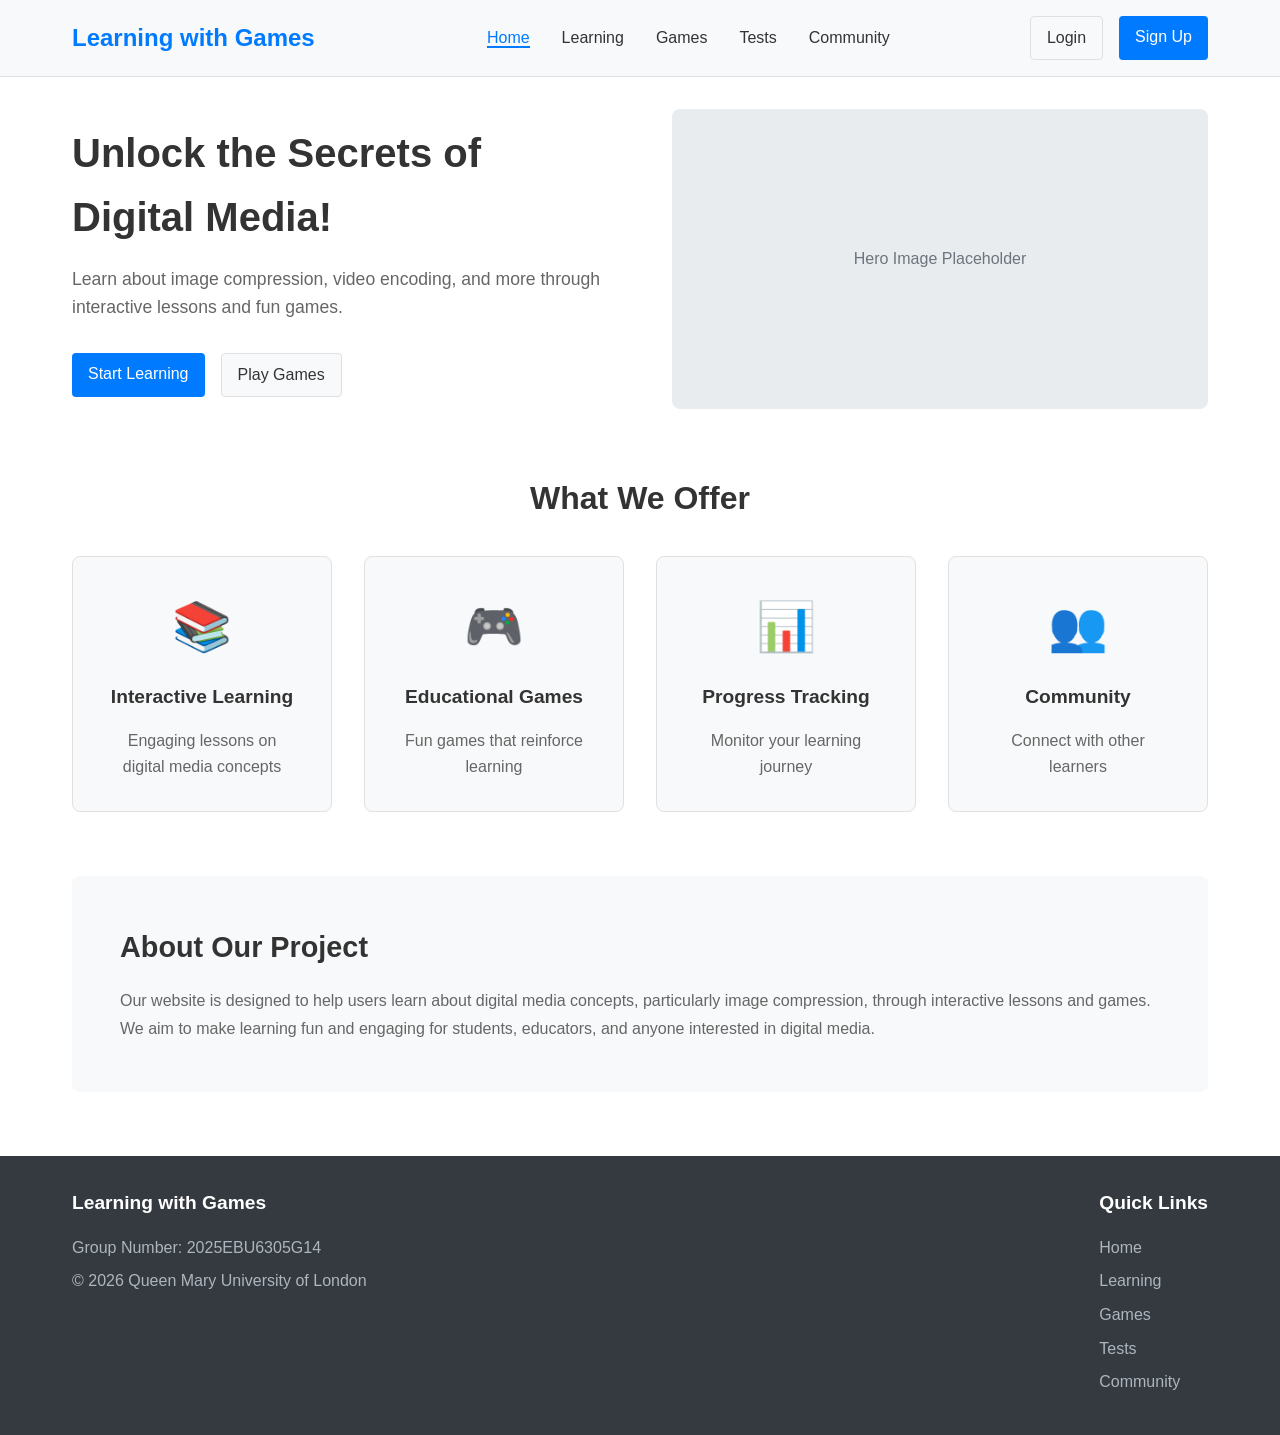
==== index.html @ c6e52310 "Create Home Page version1 with basic structure and functionality" ====
<!DOCTYPE html>
<html lang="en">
<head>
    <meta charset="UTF-8">
    <meta name="viewport" content="width=device-width, initial-scale=1.0">
    <title>Learning with Games - Home</title>
    <link rel="stylesheet" href="styles.css">
</head>
<body>
    <header>
        <nav>
            <div class="logo">
                <h1>Learning with Games</h1>
            </div>
            <ul class="nav-links">
                <li><a href="index.html" class="active">Home</a></li>
                <li><a href="learning.html">Learning</a></li>
                <li><a href="games.html">Games</a></li>
                <li><a href="test.html">Tests</a></li>
                <li><a href="community.html">Community</a></li>
            </ul>
            <div class="auth-buttons">
                <a href="#" class="btn btn-secondary">Login</a>
                <a href="#" class="btn btn-primary">Sign Up</a>
            </div>
        </nav>
    </header>

    <main>
        <section class="hero">
            <div class="hero-content">
                <h2>Unlock the Secrets of Digital Media!</h2>
                <p>Learn about image compression, video encoding, and more through interactive lessons and fun games.</p>
                <div class="hero-buttons">
                    <a href="learning.html" class="btn btn-primary">Start Learning</a>
                    <a href="games.html" class="btn btn-secondary">Play Games</a>
                </div>
            </div>
            <div class="hero-image">
                <div class="placeholder-image">Hero Image Placeholder</div>
            </div>
        </section>

        <section class="features">
            <h3>What We Offer</h3>
            <div class="feature-cards">
                <div class="feature-card">
                    <div class="card-icon">📚</div>
                    <h4>Interactive Learning</h4>
                    <p>Engaging lessons on digital media concepts</p>
                </div>
                <div class="feature-card">
                    <div class="card-icon">🎮</div>
                    <h4>Educational Games</h4>
                    <p>Fun games that reinforce learning</p>
                </div>
                <div class="feature-card">
                    <div class="card-icon">📊</div>
                    <h4>Progress Tracking</h4>
                    <p>Monitor your learning journey</p>
                </div>
                <div class="feature-card">
                    <div class="card-icon">👥</div>
                    <h4>Community</h4>
                    <p>Connect with other learners</p>
                </div>
            </div>
        </section>

        <section class="about">
            <div class="about-content">
                <h3>About Our Project</h3>
                <p>Our website is designed to help users learn about digital media concepts, particularly image compression, through interactive lessons and games. We aim to make learning fun and engaging for students, educators, and anyone interested in digital media.</p>
            </div>
        </section>
    </main>

    <footer>
        <div class="footer-content">
            <div class="footer-info">
                <h4>Learning with Games</h4>
                <p>Group Number: 2025EBU6305G14</p>
                <p>© 2026 Queen Mary University of London</p>
            </div>
            <div class="footer-links">
                <h4>Quick Links</h4>
                <ul>
                    <li><a href="index.html">Home</a></li>
                    <li><a href="learning.html">Learning</a></li>
                    <li><a href="games.html">Games</a></li>
                    <li><a href="test.html">Tests</a></li>
                    <li><a href="community.html">Community</a></li>
                </ul>
            </div>
        </div>
    </footer>

    <script src="script.js"></script>
</body>
</html>
---- styles.css ----
* {
    margin: 0;
    padding: 0;
    box-sizing: border-box;
}

body {
    font-family: Arial, sans-serif;
    line-height: 1.6;
    color: #333;
}

header {
    background-color: #f8f9fa;
    padding: 1rem 0;
    border-bottom: 1px solid #e0e0e0;
}

nav {
    display: flex;
    justify-content: space-between;
    align-items: center;
    max-width: 1200px;
    margin: 0 auto;
    padding: 0 2rem;
}

.logo h1 {
    font-size: 1.5rem;
    color: #007bff;
}

.nav-links {
    display: flex;
    list-style: none;
}

.nav-links li {
    margin-left: 2rem;
}

.nav-links a {
    text-decoration: none;
    color: #333;
    font-weight: 500;
}

.nav-links a.active {
    color: #007bff;
    border-bottom: 2px solid #007bff;
}

.auth-buttons {
    display: flex;
    gap: 1rem;
}

.btn {
    padding: 0.5rem 1rem;
    border: none;
    border-radius: 4px;
    text-decoration: none;
    font-weight: 500;
    cursor: pointer;
}

.btn-primary {
    background-color: #007bff;
    color: white;
}

.btn-secondary {
    background-color: #f8f9fa;
    color: #333;
    border: 1px solid #e0e0e0;
}

main {
    max-width: 1200px;
    margin: 0 auto;
    padding: 2rem;
}

.hero {
    display: flex;
    align-items: center;
    gap: 4rem;
    margin-bottom: 4rem;
}

.hero-content {
    flex: 1;
}

.hero-content h2 {
    font-size: 2.5rem;
    margin-bottom: 1rem;
    color: #333;
}

.hero-content p {
    font-size: 1.1rem;
    margin-bottom: 2rem;
    color: #666;
}

.hero-buttons {
    display: flex;
    gap: 1rem;
}

.hero-image {
    flex: 1;
}

.placeholder-image {
    width: 100%;
    height: 300px;
    background-color: #e9ecef;
    display: flex;
    align-items: center;
    justify-content: center;
    border-radius: 8px;
    color: #6c757d;
}

.features {
    margin-bottom: 4rem;
}

.features h3 {
    font-size: 2rem;
    text-align: center;
    margin-bottom: 2rem;
    color: #333;
}

.feature-cards {
    display: grid;
    grid-template-columns: repeat(auto-fit, minmax(250px, 1fr));
    gap: 2rem;
}

.feature-card {
    background-color: #f8f9fa;
    padding: 2rem;
    border-radius: 8px;
    text-align: center;
    border: 1px solid #e0e0e0;
}

.card-icon {
    font-size: 3rem;
    margin-bottom: 1rem;
}

.feature-card h4 {
    font-size: 1.2rem;
    margin-bottom: 1rem;
    color: #333;
}

.feature-card p {
    color: #666;
}

.about {
    background-color: #f8f9fa;
    padding: 3rem;
    border-radius: 8px;
    margin-bottom: 2rem;
}

.about h3 {
    font-size: 1.8rem;
    margin-bottom: 1rem;
    color: #333;
}

.about p {
    color: #666;
    line-height: 1.8;
}

footer {
    background-color: #343a40;
    color: white;
    padding: 2rem 0;
}

.footer-content {
    max-width: 1200px;
    margin: 0 auto;
    padding: 0 2rem;
    display: flex;
    justify-content: space-between;
}

.footer-info h4 {
    font-size: 1.2rem;
    margin-bottom: 1rem;
}

.footer-info p {
    margin-bottom: 0.5rem;
    color: #adb5bd;
}

.footer-links h4 {
    font-size: 1.2rem;
    margin-bottom: 1rem;
}

.footer-links ul {
    list-style: none;
}

.footer-links li {
    margin-bottom: 0.5rem;
}

.footer-links a {
    color: #adb5bd;
    text-decoration: none;
}

.footer-links a:hover {
    color: white;
}

@media (max-width: 768px) {
    nav {
        flex-direction: column;
        gap: 1rem;
        padding: 1rem;
    }

    .nav-links {
        flex-wrap: wrap;
        justify-content: center;
    }

    .nav-links li {
        margin: 0 1rem;
    }

    .hero {
        flex-direction: column;
        text-align: center;
        gap: 2rem;
    }

    .footer-content {
        flex-direction: column;
        gap: 2rem;
    }
}
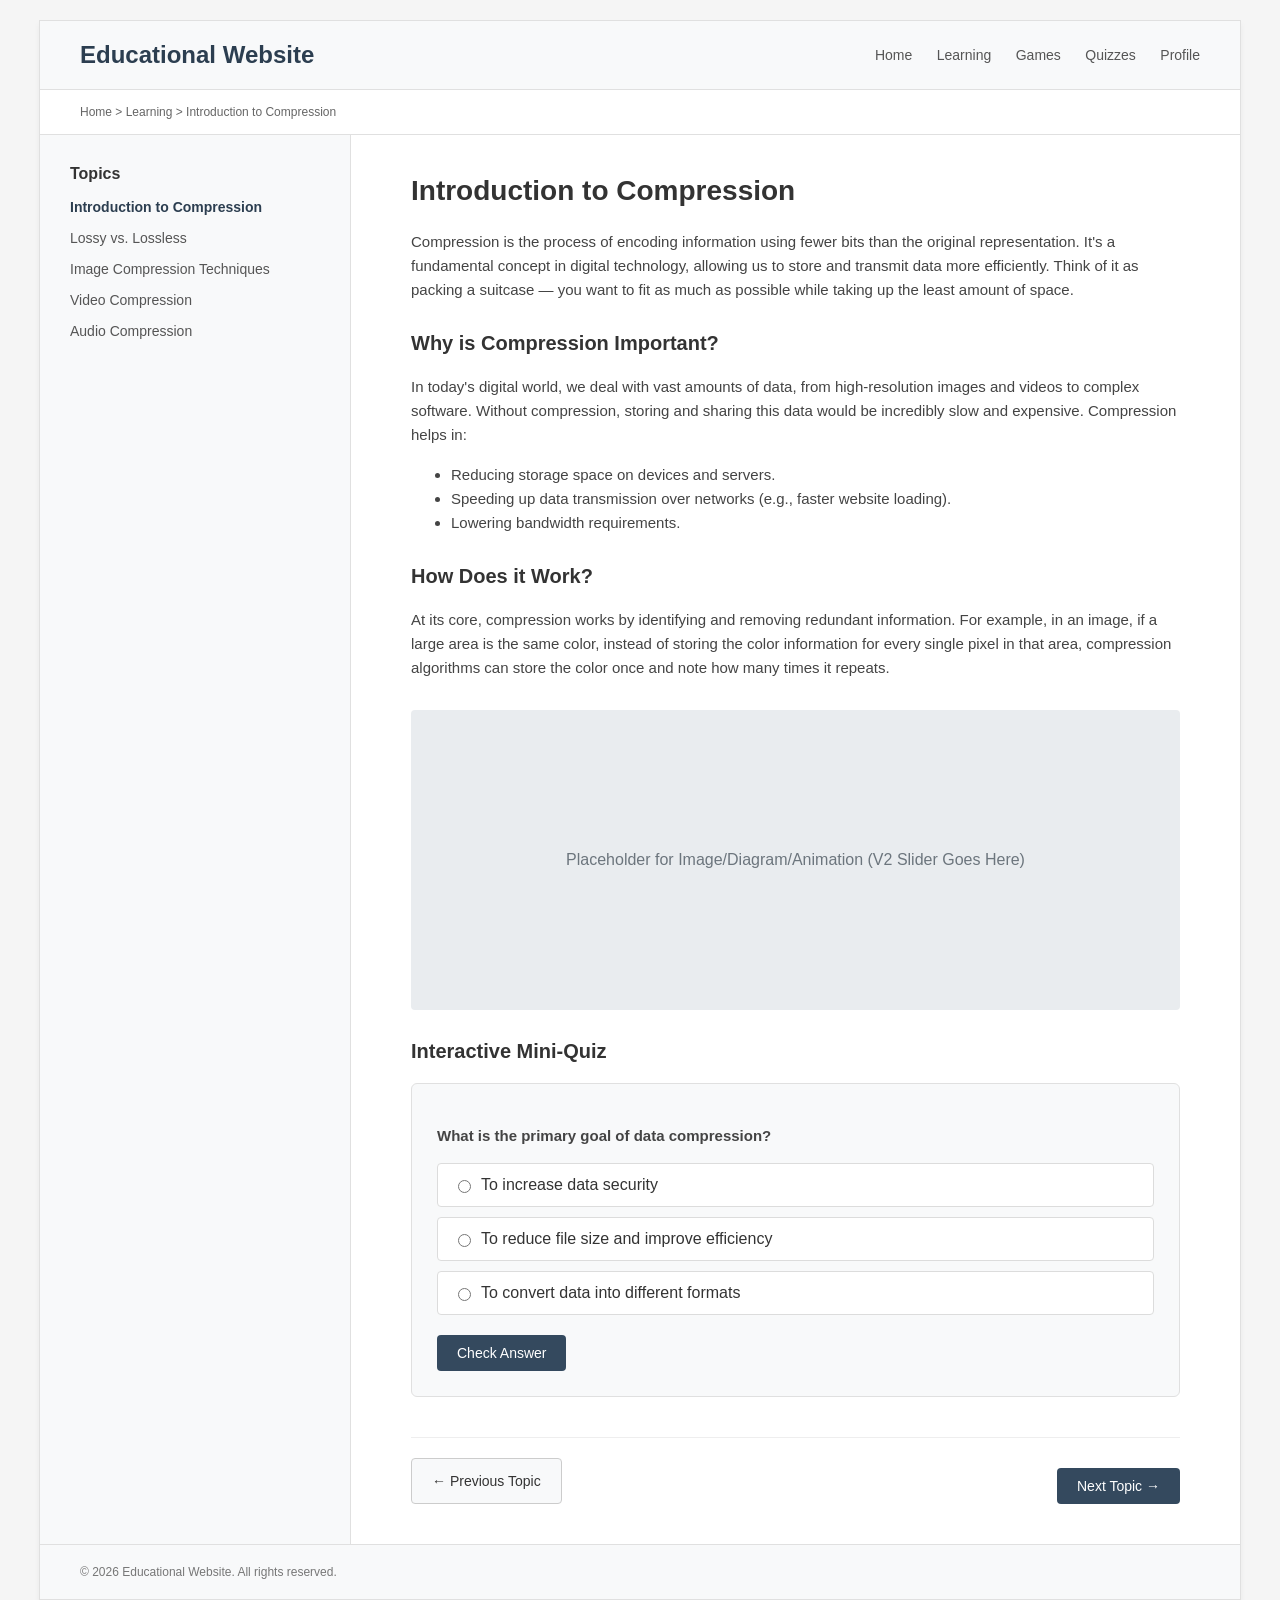
==== commit 343ea9d0: "feat(learning-page): add initial structure and layout for image compression" ====
--- a/index.html
+++ b/index.html
@@ -3,98 +3,265 @@
 <head>
     <meta charset="UTF-8">
     <meta name="viewport" content="width=device-width, initial-scale=1.0">
-    <title>Learning with Games - Home</title>
-    <link rel="stylesheet" href="styles.css">
+    <title>Educational Website - Introduction to Compression</title>
+    <style>
+        /* Basic reset and global styles */
+        body {
+            font-family: -apple-system, BlinkMacSystemFont, "Segoe UI", Roboto, Helvetica, Arial, sans-serif;
+            background-color: #f5f5f5;
+            color: #333;
+            margin: 0;
+            padding: 20px;
+            display: flex;
+            justify-content: center;
+        }
+
+        /* Main container, simulating the white artboard in the prototype */
+        .container {
+            background-color: #ffffff;
+            width: 100%;
+            max-width: 1200px;
+            border: 1px solid #e0e0e0;
+            box-shadow: 0 4px 6px rgba(0,0,0,0.05);
+            display: flex;
+            flex-direction: column;
+        }
+
+        /* --- Top Navigation Bar --- */
+        header {
+            background-color: #f8f9fa;
+            padding: 20px 40px;
+            display: flex;
+            justify-content: space-between;
+            align-items: center;
+            border-bottom: 1px solid #e0e0e0;
+        }
+        header h1 {
+            margin: 0;
+            font-size: 24px;
+            color: #2c3e50;
+        }
+        .nav-links a {
+            text-decoration: none;
+            color: #555;
+            margin-left: 20px;
+            font-size: 14px;
+            font-weight: 500;
+        }
+        .nav-links a:hover { color: #000; }
+
+        /* --- Breadcrumb Navigation --- */
+        .breadcrumbs {
+            padding: 15px 40px;
+            font-size: 12px;
+            color: #666;
+            border-bottom: 1px solid #e0e0e0;
+        }
+
+        /* --- Core Layout: Sidebar + Main Content Area --- */
+        .main-layout {
+            display: flex;
+            flex-direction: row;
+            min-height: 800px; /* Stretch height for better visual structure */
+        }
+
+        /* Sidebar Navigation */
+        aside {
+            width: 250px;
+            background-color: #f8f9fa;
+            padding: 30px;
+            border-right: 1px solid #e0e0e0;
+        }
+        aside h3 {
+            margin-top: 0;
+            font-size: 16px;
+        }
+        aside ul {
+            list-style: none;
+            padding: 0;
+            margin: 0;
+        }
+        aside li {
+            margin-bottom: 15px;
+            font-size: 14px;
+            color: #555;
+            cursor: pointer;
+        }
+        aside li.active {
+            font-weight: bold;
+            color: #2c3e50;
+        }
+
+        /* Main Content Area */
+        main {
+            flex: 1; /* Takes up remaining horizontal space */
+            padding: 40px 60px;
+        }
+        main h2 {
+            font-size: 28px;
+            margin-top: 0;
+        }
+        main h3 {
+            font-size: 20px;
+            margin-top: 30px;
+        }
+        main p, main li {
+            font-size: 15px;
+            line-height: 1.6;
+            color: #444;
+        }
+
+        /* Image Slider Placeholder */
+        .placeholder-box {
+            background-color: #e9ecef;
+            height: 300px;
+            display: flex;
+            align-items: center;
+            justify-content: center;
+            color: #6c757d;
+            margin: 30px 0;
+            border-radius: 4px;
+        }
+
+        /* --- Quiz Section --- */
+        .quiz-section {
+            background-color: #f8f9fa;
+            border: 1px solid #e0e0e0;
+            padding: 25px;
+            border-radius: 6px;
+            margin-bottom: 40px;
+        }
+        .quiz-option {
+            background-color: #ffffff;
+            border: 1px solid #dcdcdc;
+            padding: 12px 15px;
+            margin-bottom: 10px;
+            border-radius: 4px;
+            display: flex;
+            align-items: center;
+        }
+        .quiz-option input {
+            margin-right: 10px;
+        }
+
+        /* --- Button Styles --- */
+        .btn-primary {
+            background-color: #34495e;
+            color: white;
+            border: none;
+            padding: 10px 20px;
+            border-radius: 4px;
+            cursor: pointer;
+            font-size: 14px;
+            margin-top: 10px;
+        }
+        .btn-primary:hover { background-color: #2c3e50; }
+
+        .btn-secondary {
+            background-color: #f8f9fa;
+            color: #333;
+            border: 1px solid #ccc;
+            padding: 10px 20px;
+            border-radius: 4px;
+            cursor: pointer;
+            font-size: 14px;
+        }
+
+        .bottom-nav {
+            display: flex;
+            justify-content: space-between;
+            margin-top: 40px;
+            padding-top: 20px;
+            border-top: 1px solid #eee;
+        }
+
+        /* --- Footer Copyright --- */
+        footer {
+            background-color: #f8f9fa;
+            padding: 20px 40px;
+            font-size: 12px;
+            color: #777;
+            border-top: 1px solid #e0e0e0;
+        }
+    </style>
 </head>
 <body>
+
+<div class="container">
     <header>
-        <nav>
-            <div class="logo">
-                <h1>Learning with Games</h1>
+        <h1>Educational Website</h1>
+        <div class="nav-links">
+            <a href="#">Home</a>
+            <a href="#">Learning</a>
+            <a href="#">Games</a>
+            <a href="#">Quizzes</a>
+            <a href="#">Profile</a>
+        </div>
+    </header>
+
+    <div class="breadcrumbs">
+        Home > Learning > Introduction to Compression
+    </div>
+
+    <div class="main-layout">
+        <aside>
+            <h3>Topics</h3>
+            <ul>
+                <li class="active">Introduction to Compression</li>
+                <li>Lossy vs. Lossless</li>
+                <li>Image Compression Techniques</li>
+                <li>Video Compression</li>
+                <li>Audio Compression</li>
+            </ul>
+        </aside>
+
+        <main>
+            <h2>Introduction to Compression</h2>
+            <p>Compression is the process of encoding information using fewer bits than the original representation. It's a fundamental concept in digital technology, allowing us to store and transmit data more efficiently. Think of it as packing a suitcase — you want to fit as much as possible while taking up the least amount of space.</p>
+
+            <h3>Why is Compression Important?</h3>
+            <p>In today's digital world, we deal with vast amounts of data, from high-resolution images and videos to complex software. Without compression, storing and sharing this data would be incredibly slow and expensive. Compression helps in:</p>
+            <ul>
+                <li>Reducing storage space on devices and servers.</li>
+                <li>Speeding up data transmission over networks (e.g., faster website loading).</li>
+                <li>Lowering bandwidth requirements.</li>
+            </ul>
+
+            <h3>How Does it Work?</h3>
+            <p>At its core, compression works by identifying and removing redundant information. For example, in an image, if a large area is the same color, instead of storing the color information for every single pixel in that area, compression algorithms can store the color once and note how many times it repeats.</p>
+
+            <div class="placeholder-box">
+                Placeholder for Image/Diagram/Animation (V2 Slider Goes Here)
             </div>
-            <ul class="nav-links">
-                <li><a href="index.html" class="active">Home</a></li>
-                <li><a href="learning.html">Learning</a></li>
-                <li><a href="games.html">Games</a></li>
-                <li><a href="test.html">Tests</a></li>
-                <li><a href="community.html">Community</a></li>
-            </ul>
-            <div class="auth-buttons">
-                <a href="#" class="btn btn-secondary">Login</a>
-                <a href="#" class="btn btn-primary">Sign Up</a>
+
+            <h3>Interactive Mini-Quiz</h3>
+            <div class="quiz-section">
+                <p><strong>What is the primary goal of data compression?</strong></p>
+
+                <label class="quiz-option">
+                    <input type="radio" name="quiz1"> To increase data security
+                </label>
+                <label class="quiz-option">
+                    <input type="radio" name="quiz1"> To reduce file size and improve efficiency
+                </label>
+                <label class="quiz-option">
+                    <input type="radio" name="quiz1"> To convert data into different formats
+                </label>
+
+                <button class="btn-primary">Check Answer</button>
             </div>
-        </nav>
-    </header>
-
-    <main>
-        <section class="hero">
-            <div class="hero-content">
-                <h2>Unlock the Secrets of Digital Media!</h2>
-                <p>Learn about image compression, video encoding, and more through interactive lessons and fun games.</p>
-                <div class="hero-buttons">
-                    <a href="learning.html" class="btn btn-primary">Start Learning</a>
-                    <a href="games.html" class="btn btn-secondary">Play Games</a>
-                </div>
+
+            <div class="bottom-nav">
+                <button class="btn-secondary">← Previous Topic</button>
+                <button class="btn-primary">Next Topic →</button>
             </div>
-            <div class="hero-image">
-                <div class="placeholder-image">Hero Image Placeholder</div>
-            </div>
-        </section>
-
-        <section class="features">
-            <h3>What We Offer</h3>
-            <div class="feature-cards">
-                <div class="feature-card">
-                    <div class="card-icon">📚</div>
-                    <h4>Interactive Learning</h4>
-                    <p>Engaging lessons on digital media concepts</p>
-                </div>
-                <div class="feature-card">
-                    <div class="card-icon">🎮</div>
-                    <h4>Educational Games</h4>
-                    <p>Fun games that reinforce learning</p>
-                </div>
-                <div class="feature-card">
-                    <div class="card-icon">📊</div>
-                    <h4>Progress Tracking</h4>
-                    <p>Monitor your learning journey</p>
-                </div>
-                <div class="feature-card">
-                    <div class="card-icon">👥</div>
-                    <h4>Community</h4>
-                    <p>Connect with other learners</p>
-                </div>
-            </div>
-        </section>
-
-        <section class="about">
-            <div class="about-content">
-                <h3>About Our Project</h3>
-                <p>Our website is designed to help users learn about digital media concepts, particularly image compression, through interactive lessons and games. We aim to make learning fun and engaging for students, educators, and anyone interested in digital media.</p>
-            </div>
-        </section>
-    </main>
+        </main>
+    </div>
 
     <footer>
-        <div class="footer-content">
-            <div class="footer-info">
-                <h4>Learning with Games</h4>
-                <p>Group Number: 2025EBU6305G14</p>
-                <p>© 2026 Queen Mary University of London</p>
-            </div>
-            <div class="footer-links">
-                <h4>Quick Links</h4>
-                <ul>
-                    <li><a href="index.html">Home</a></li>
-                    <li><a href="learning.html">Learning</a></li>
-                    <li><a href="games.html">Games</a></li>
-                    <li><a href="test.html">Tests</a></li>
-                    <li><a href="community.html">Community</a></li>
-                </ul>
-            </div>
-        </div>
+        © 2026 Educational Website. All rights reserved.
     </footer>
-
-    <script src="script.js"></script>
+</div>
+
 </body>
 </html>
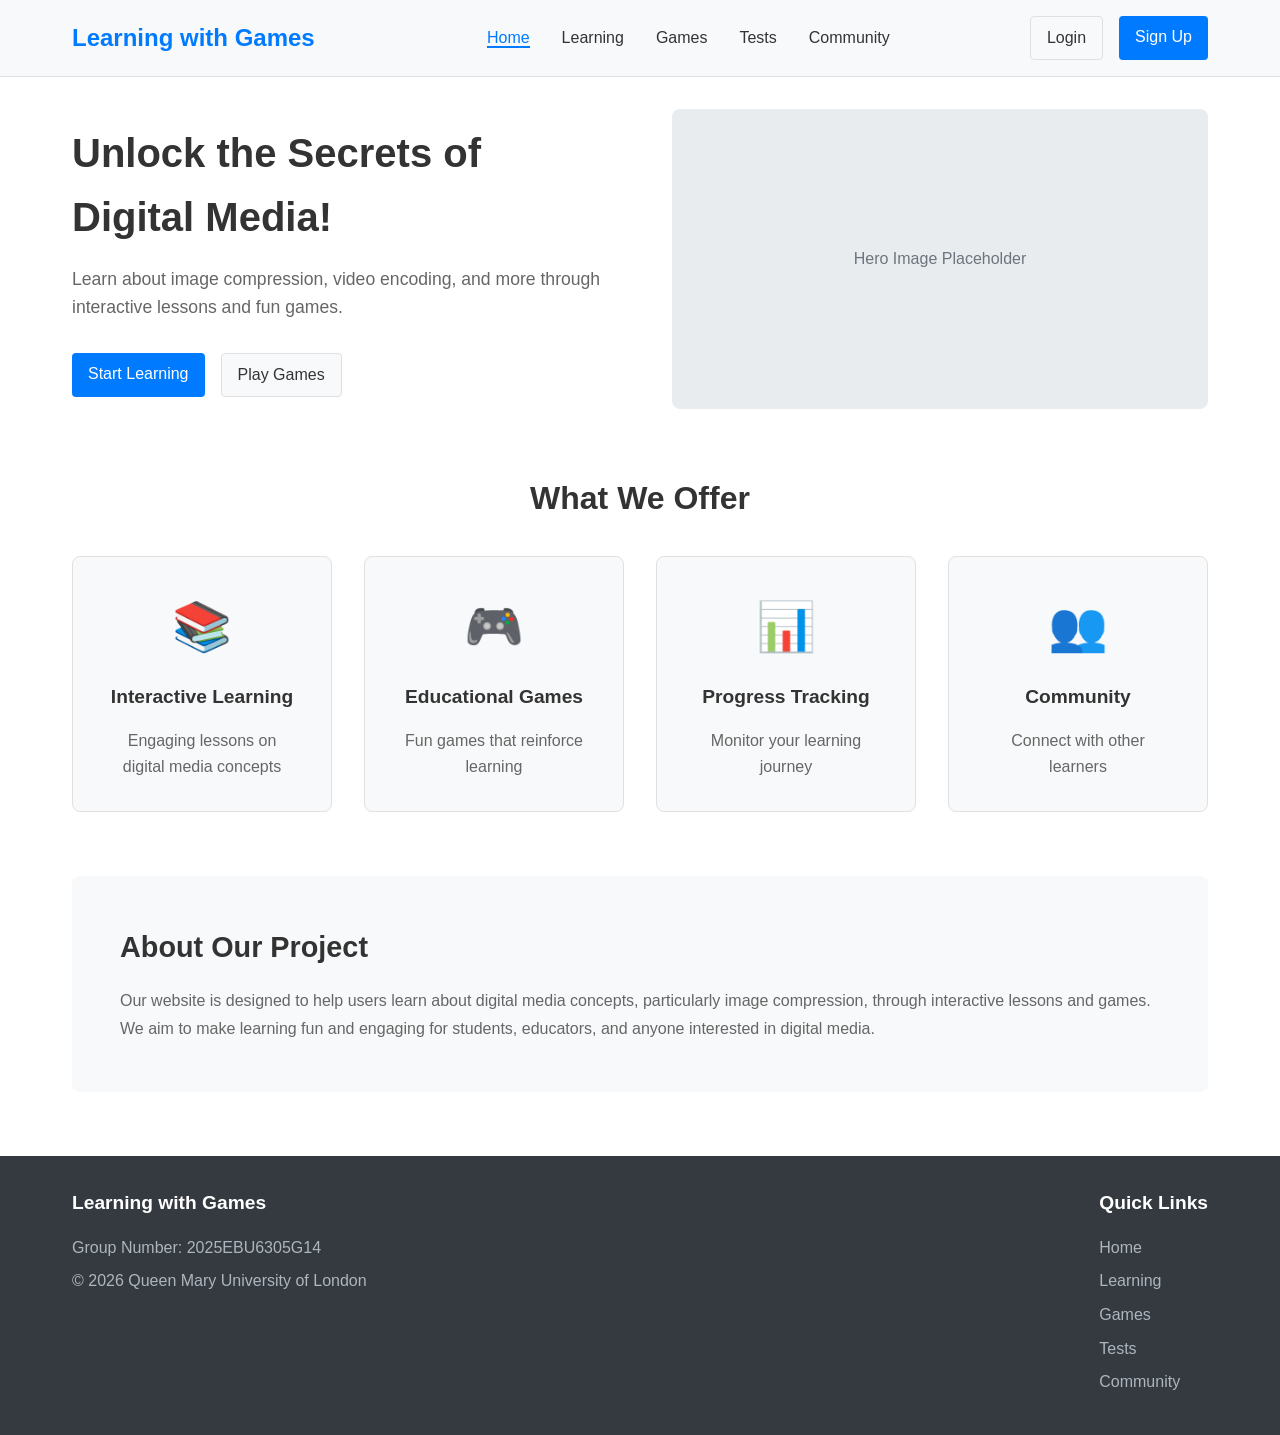
==== commit 13559d89: "Merge branch 'main' into {Haoran-Bu}/Learning_page # Conflicts: #	index.html" ====
--- a/index.html
+++ b/index.html
@@ -3,265 +3,98 @@
 <head>
     <meta charset="UTF-8">
     <meta name="viewport" content="width=device-width, initial-scale=1.0">
-    <title>Educational Website - Introduction to Compression</title>
-    <style>
-        /* Basic reset and global styles */
-        body {
-            font-family: -apple-system, BlinkMacSystemFont, "Segoe UI", Roboto, Helvetica, Arial, sans-serif;
-            background-color: #f5f5f5;
-            color: #333;
-            margin: 0;
-            padding: 20px;
-            display: flex;
-            justify-content: center;
-        }
-
-        /* Main container, simulating the white artboard in the prototype */
-        .container {
-            background-color: #ffffff;
-            width: 100%;
-            max-width: 1200px;
-            border: 1px solid #e0e0e0;
-            box-shadow: 0 4px 6px rgba(0,0,0,0.05);
-            display: flex;
-            flex-direction: column;
-        }
-
-        /* --- Top Navigation Bar --- */
-        header {
-            background-color: #f8f9fa;
-            padding: 20px 40px;
-            display: flex;
-            justify-content: space-between;
-            align-items: center;
-            border-bottom: 1px solid #e0e0e0;
-        }
-        header h1 {
-            margin: 0;
-            font-size: 24px;
-            color: #2c3e50;
-        }
-        .nav-links a {
-            text-decoration: none;
-            color: #555;
-            margin-left: 20px;
-            font-size: 14px;
-            font-weight: 500;
-        }
-        .nav-links a:hover { color: #000; }
-
-        /* --- Breadcrumb Navigation --- */
-        .breadcrumbs {
-            padding: 15px 40px;
-            font-size: 12px;
-            color: #666;
-            border-bottom: 1px solid #e0e0e0;
-        }
-
-        /* --- Core Layout: Sidebar + Main Content Area --- */
-        .main-layout {
-            display: flex;
-            flex-direction: row;
-            min-height: 800px; /* Stretch height for better visual structure */
-        }
-
-        /* Sidebar Navigation */
-        aside {
-            width: 250px;
-            background-color: #f8f9fa;
-            padding: 30px;
-            border-right: 1px solid #e0e0e0;
-        }
-        aside h3 {
-            margin-top: 0;
-            font-size: 16px;
-        }
-        aside ul {
-            list-style: none;
-            padding: 0;
-            margin: 0;
-        }
-        aside li {
-            margin-bottom: 15px;
-            font-size: 14px;
-            color: #555;
-            cursor: pointer;
-        }
-        aside li.active {
-            font-weight: bold;
-            color: #2c3e50;
-        }
-
-        /* Main Content Area */
-        main {
-            flex: 1; /* Takes up remaining horizontal space */
-            padding: 40px 60px;
-        }
-        main h2 {
-            font-size: 28px;
-            margin-top: 0;
-        }
-        main h3 {
-            font-size: 20px;
-            margin-top: 30px;
-        }
-        main p, main li {
-            font-size: 15px;
-            line-height: 1.6;
-            color: #444;
-        }
-
-        /* Image Slider Placeholder */
-        .placeholder-box {
-            background-color: #e9ecef;
-            height: 300px;
-            display: flex;
-            align-items: center;
-            justify-content: center;
-            color: #6c757d;
-            margin: 30px 0;
-            border-radius: 4px;
-        }
-
-        /* --- Quiz Section --- */
-        .quiz-section {
-            background-color: #f8f9fa;
-            border: 1px solid #e0e0e0;
-            padding: 25px;
-            border-radius: 6px;
-            margin-bottom: 40px;
-        }
-        .quiz-option {
-            background-color: #ffffff;
-            border: 1px solid #dcdcdc;
-            padding: 12px 15px;
-            margin-bottom: 10px;
-            border-radius: 4px;
-            display: flex;
-            align-items: center;
-        }
-        .quiz-option input {
-            margin-right: 10px;
-        }
-
-        /* --- Button Styles --- */
-        .btn-primary {
-            background-color: #34495e;
-            color: white;
-            border: none;
-            padding: 10px 20px;
-            border-radius: 4px;
-            cursor: pointer;
-            font-size: 14px;
-            margin-top: 10px;
-        }
-        .btn-primary:hover { background-color: #2c3e50; }
-
-        .btn-secondary {
-            background-color: #f8f9fa;
-            color: #333;
-            border: 1px solid #ccc;
-            padding: 10px 20px;
-            border-radius: 4px;
-            cursor: pointer;
-            font-size: 14px;
-        }
-
-        .bottom-nav {
-            display: flex;
-            justify-content: space-between;
-            margin-top: 40px;
-            padding-top: 20px;
-            border-top: 1px solid #eee;
-        }
-
-        /* --- Footer Copyright --- */
-        footer {
-            background-color: #f8f9fa;
-            padding: 20px 40px;
-            font-size: 12px;
-            color: #777;
-            border-top: 1px solid #e0e0e0;
-        }
-    </style>
+    <title>Learning with Games - Home</title>
+    <link rel="stylesheet" href="styles.css">
 </head>
 <body>
-
-<div class="container">
     <header>
-        <h1>Educational Website</h1>
-        <div class="nav-links">
-            <a href="#">Home</a>
-            <a href="#">Learning</a>
-            <a href="#">Games</a>
-            <a href="#">Quizzes</a>
-            <a href="#">Profile</a>
-        </div>
+        <nav>
+            <div class="logo">
+                <h1>Learning with Games</h1>
+            </div>
+            <ul class="nav-links">
+                <li><a href="index.html" class="active">Home</a></li>
+                <li><a href="learning.html">Learning</a></li>
+                <li><a href="games.html">Games</a></li>
+                <li><a href="test.html">Tests</a></li>
+                <li><a href="community.html">Community</a></li>
+            </ul>
+            <div class="auth-buttons">
+                <a href="#" class="btn btn-secondary">Login</a>
+                <a href="#" class="btn btn-primary">Sign Up</a>
+            </div>
+        </nav>
     </header>
 
-    <div class="breadcrumbs">
-        Home > Learning > Introduction to Compression
-    </div>
+    <main>
+        <section class="hero">
+            <div class="hero-content">
+                <h2>Unlock the Secrets of Digital Media!</h2>
+                <p>Learn about image compression, video encoding, and more through interactive lessons and fun games.</p>
+                <div class="hero-buttons">
+                    <a href="learning.html" class="btn btn-primary">Start Learning</a>
+                    <a href="games.html" class="btn btn-secondary">Play Games</a>
+                </div>
+            </div>
+            <div class="hero-image">
+                <div class="placeholder-image">Hero Image Placeholder</div>
+            </div>
+        </section>
 
-    <div class="main-layout">
-        <aside>
-            <h3>Topics</h3>
-            <ul>
-                <li class="active">Introduction to Compression</li>
-                <li>Lossy vs. Lossless</li>
-                <li>Image Compression Techniques</li>
-                <li>Video Compression</li>
-                <li>Audio Compression</li>
-            </ul>
-        </aside>
+        <section class="features">
+            <h3>What We Offer</h3>
+            <div class="feature-cards">
+                <div class="feature-card">
+                    <div class="card-icon">📚</div>
+                    <h4>Interactive Learning</h4>
+                    <p>Engaging lessons on digital media concepts</p>
+                </div>
+                <div class="feature-card">
+                    <div class="card-icon">🎮</div>
+                    <h4>Educational Games</h4>
+                    <p>Fun games that reinforce learning</p>
+                </div>
+                <div class="feature-card">
+                    <div class="card-icon">📊</div>
+                    <h4>Progress Tracking</h4>
+                    <p>Monitor your learning journey</p>
+                </div>
+                <div class="feature-card">
+                    <div class="card-icon">👥</div>
+                    <h4>Community</h4>
+                    <p>Connect with other learners</p>
+                </div>
+            </div>
+        </section>
 
-        <main>
-            <h2>Introduction to Compression</h2>
-            <p>Compression is the process of encoding information using fewer bits than the original representation. It's a fundamental concept in digital technology, allowing us to store and transmit data more efficiently. Think of it as packing a suitcase — you want to fit as much as possible while taking up the least amount of space.</p>
-
-            <h3>Why is Compression Important?</h3>
-            <p>In today's digital world, we deal with vast amounts of data, from high-resolution images and videos to complex software. Without compression, storing and sharing this data would be incredibly slow and expensive. Compression helps in:</p>
-            <ul>
-                <li>Reducing storage space on devices and servers.</li>
-                <li>Speeding up data transmission over networks (e.g., faster website loading).</li>
-                <li>Lowering bandwidth requirements.</li>
-            </ul>
-
-            <h3>How Does it Work?</h3>
-            <p>At its core, compression works by identifying and removing redundant information. For example, in an image, if a large area is the same color, instead of storing the color information for every single pixel in that area, compression algorithms can store the color once and note how many times it repeats.</p>
-
-            <div class="placeholder-box">
-                Placeholder for Image/Diagram/Animation (V2 Slider Goes Here)
+        <section class="about">
+            <div class="about-content">
+                <h3>About Our Project</h3>
+                <p>Our website is designed to help users learn about digital media concepts, particularly image compression, through interactive lessons and games. We aim to make learning fun and engaging for students, educators, and anyone interested in digital media.</p>
             </div>
-
-            <h3>Interactive Mini-Quiz</h3>
-            <div class="quiz-section">
-                <p><strong>What is the primary goal of data compression?</strong></p>
-
-                <label class="quiz-option">
-                    <input type="radio" name="quiz1"> To increase data security
-                </label>
-                <label class="quiz-option">
-                    <input type="radio" name="quiz1"> To reduce file size and improve efficiency
-                </label>
-                <label class="quiz-option">
-                    <input type="radio" name="quiz1"> To convert data into different formats
-                </label>
-
-                <button class="btn-primary">Check Answer</button>
-            </div>
-
-            <div class="bottom-nav">
-                <button class="btn-secondary">← Previous Topic</button>
-                <button class="btn-primary">Next Topic →</button>
-            </div>
-        </main>
-    </div>
+        </section>
+    </main>
 
     <footer>
-        © 2026 Educational Website. All rights reserved.
+        <div class="footer-content">
+            <div class="footer-info">
+                <h4>Learning with Games</h4>
+                <p>Group Number: 2025EBU6305G14</p>
+                <p>© 2026 Queen Mary University of London</p>
+            </div>
+            <div class="footer-links">
+                <h4>Quick Links</h4>
+                <ul>
+                    <li><a href="index.html">Home</a></li>
+                    <li><a href="learning.html">Learning</a></li>
+                    <li><a href="games.html">Games</a></li>
+                    <li><a href="test.html">Tests</a></li>
+                    <li><a href="community.html">Community</a></li>
+                </ul>
+            </div>
+        </div>
     </footer>
-</div>
 
+    <script src="script.js"></script>
 </body>
 </html>
--- a/styles.css
+++ b/styles.css
@@ -0,0 +1,257 @@
+* {
+    margin: 0;
+    padding: 0;
+    box-sizing: border-box;
+}
+
+body {
+    font-family: Arial, sans-serif;
+    line-height: 1.6;
+    color: #333;
+}
+
+header {
+    background-color: #f8f9fa;
+    padding: 1rem 0;
+    border-bottom: 1px solid #e0e0e0;
+}
+
+nav {
+    display: flex;
+    justify-content: space-between;
+    align-items: center;
+    max-width: 1200px;
+    margin: 0 auto;
+    padding: 0 2rem;
+}
+
+.logo h1 {
+    font-size: 1.5rem;
+    color: #007bff;
+}
+
+.nav-links {
+    display: flex;
+    list-style: none;
+}
+
+.nav-links li {
+    margin-left: 2rem;
+}
+
+.nav-links a {
+    text-decoration: none;
+    color: #333;
+    font-weight: 500;
+}
+
+.nav-links a.active {
+    color: #007bff;
+    border-bottom: 2px solid #007bff;
+}
+
+.auth-buttons {
+    display: flex;
+    gap: 1rem;
+}
+
+.btn {
+    padding: 0.5rem 1rem;
+    border: none;
+    border-radius: 4px;
+    text-decoration: none;
+    font-weight: 500;
+    cursor: pointer;
+}
+
+.btn-primary {
+    background-color: #007bff;
+    color: white;
+}
+
+.btn-secondary {
+    background-color: #f8f9fa;
+    color: #333;
+    border: 1px solid #e0e0e0;
+}
+
+main {
+    max-width: 1200px;
+    margin: 0 auto;
+    padding: 2rem;
+}
+
+.hero {
+    display: flex;
+    align-items: center;
+    gap: 4rem;
+    margin-bottom: 4rem;
+}
+
+.hero-content {
+    flex: 1;
+}
+
+.hero-content h2 {
+    font-size: 2.5rem;
+    margin-bottom: 1rem;
+    color: #333;
+}
+
+.hero-content p {
+    font-size: 1.1rem;
+    margin-bottom: 2rem;
+    color: #666;
+}
+
+.hero-buttons {
+    display: flex;
+    gap: 1rem;
+}
+
+.hero-image {
+    flex: 1;
+}
+
+.placeholder-image {
+    width: 100%;
+    height: 300px;
+    background-color: #e9ecef;
+    display: flex;
+    align-items: center;
+    justify-content: center;
+    border-radius: 8px;
+    color: #6c757d;
+}
+
+.features {
+    margin-bottom: 4rem;
+}
+
+.features h3 {
+    font-size: 2rem;
+    text-align: center;
+    margin-bottom: 2rem;
+    color: #333;
+}
+
+.feature-cards {
+    display: grid;
+    grid-template-columns: repeat(auto-fit, minmax(250px, 1fr));
+    gap: 2rem;
+}
+
+.feature-card {
+    background-color: #f8f9fa;
+    padding: 2rem;
+    border-radius: 8px;
+    text-align: center;
+    border: 1px solid #e0e0e0;
+}
+
+.card-icon {
+    font-size: 3rem;
+    margin-bottom: 1rem;
+}
+
+.feature-card h4 {
+    font-size: 1.2rem;
+    margin-bottom: 1rem;
+    color: #333;
+}
+
+.feature-card p {
+    color: #666;
+}
+
+.about {
+    background-color: #f8f9fa;
+    padding: 3rem;
+    border-radius: 8px;
+    margin-bottom: 2rem;
+}
+
+.about h3 {
+    font-size: 1.8rem;
+    margin-bottom: 1rem;
+    color: #333;
+}
+
+.about p {
+    color: #666;
+    line-height: 1.8;
+}
+
+footer {
+    background-color: #343a40;
+    color: white;
+    padding: 2rem 0;
+}
+
+.footer-content {
+    max-width: 1200px;
+    margin: 0 auto;
+    padding: 0 2rem;
+    display: flex;
+    justify-content: space-between;
+}
+
+.footer-info h4 {
+    font-size: 1.2rem;
+    margin-bottom: 1rem;
+}
+
+.footer-info p {
+    margin-bottom: 0.5rem;
+    color: #adb5bd;
+}
+
+.footer-links h4 {
+    font-size: 1.2rem;
+    margin-bottom: 1rem;
+}
+
+.footer-links ul {
+    list-style: none;
+}
+
+.footer-links li {
+    margin-bottom: 0.5rem;
+}
+
+.footer-links a {
+    color: #adb5bd;
+    text-decoration: none;
+}
+
+.footer-links a:hover {
+    color: white;
+}
+
+@media (max-width: 768px) {
+    nav {
+        flex-direction: column;
+        gap: 1rem;
+        padding: 1rem;
+    }
+
+    .nav-links {
+        flex-wrap: wrap;
+        justify-content: center;
+    }
+
+    .nav-links li {
+        margin: 0 1rem;
+    }
+
+    .hero {
+        flex-direction: column;
+        text-align: center;
+        gap: 2rem;
+    }
+
+    .footer-content {
+        flex-direction: column;
+        gap: 2rem;
+    }
+}
